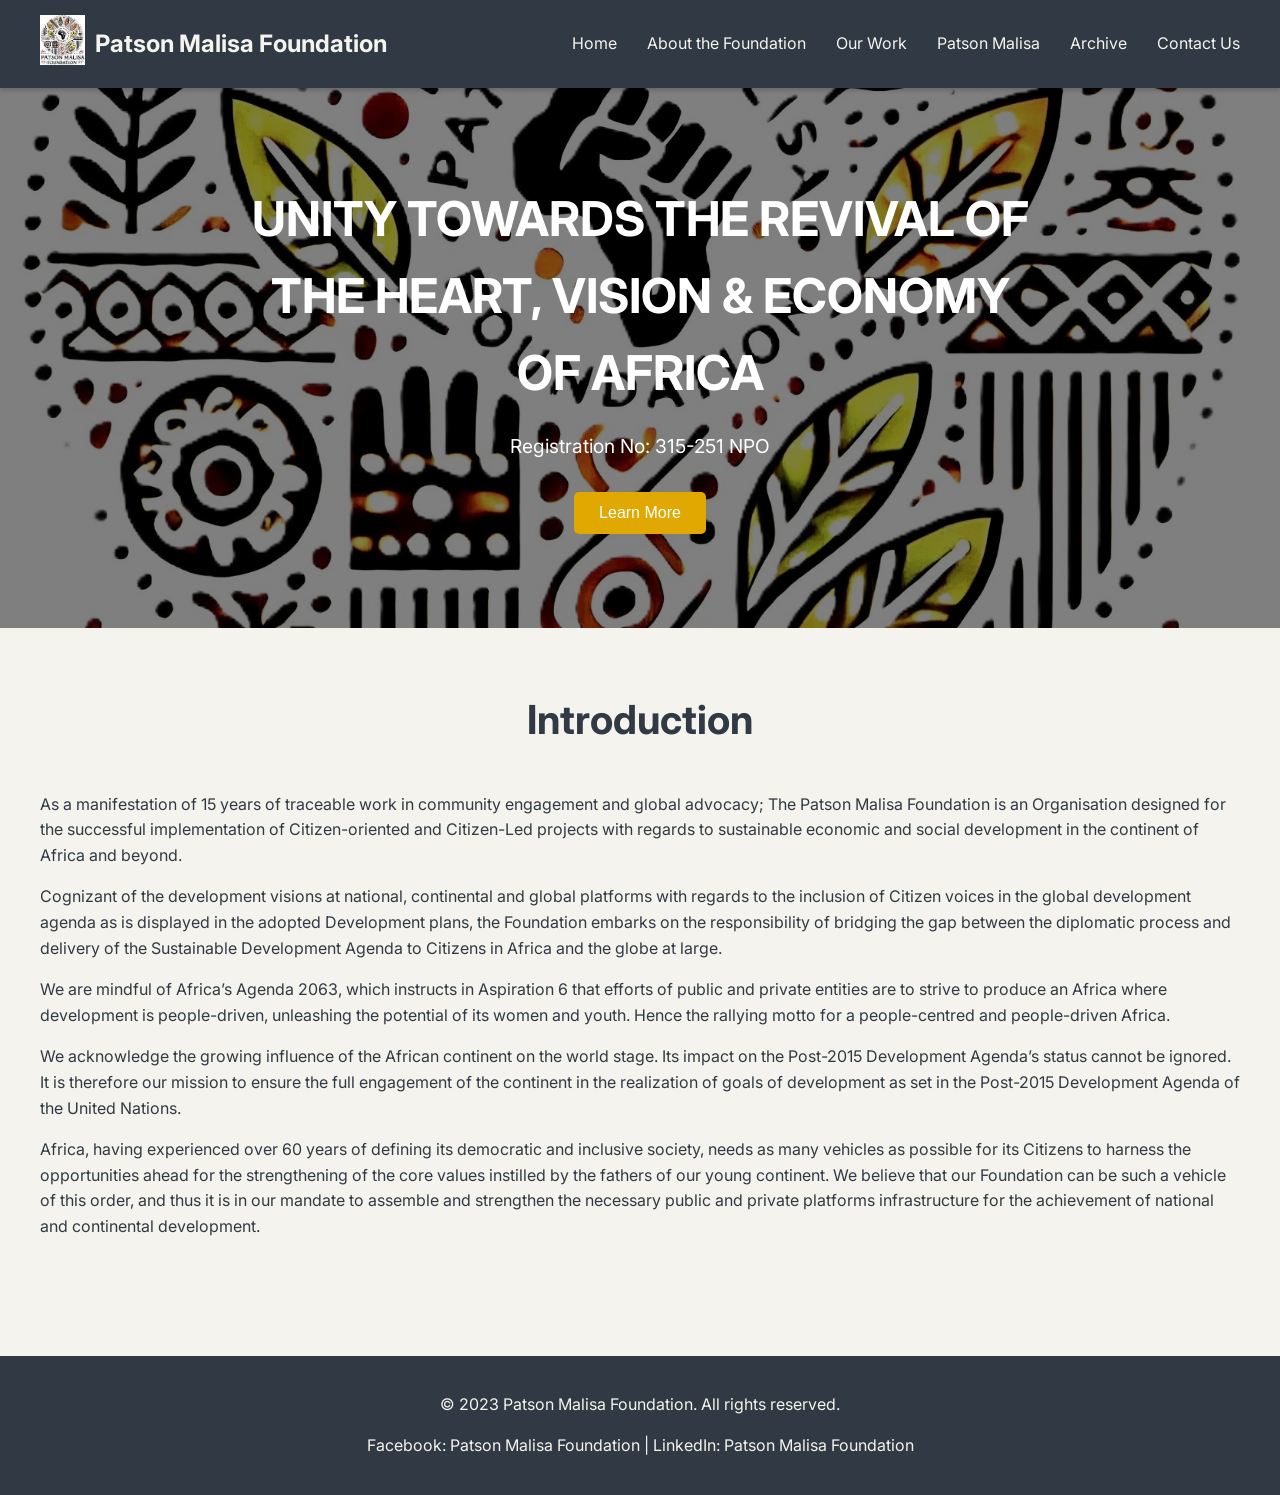
==== index.html @ ebae4bf5 "Add files via upload" ====
<!DOCTYPE html>
<html lang="en">
<head>
    <meta charset="UTF-8">
    <meta name="viewport" content="width=device-width, initial-scale=1.0">
    <title>Patson Malisa Foundation</title>
    <link rel="stylesheet" href="style.css">
    <link href="https://fonts.googleapis.com/css2?family=Inter:wght@300;400;700&display=swap" rel="stylesheet">
</head>
<body>
    <nav>
        <div class="navbar-container">
            <div class="logo-container">
                <a href="index.html">
                    <img src="20241104_100934.jpg" alt="Patson Malisa Foundation Logo">
                </a>
                <a href="index.html" class="foundation-name">Patson Malisa Foundation</a>
            </div>
            <ul class="nav-links">
                <li><a href="index.html">Home</a></li>
                <li><a href="about-the-foundation.html">About the Foundation</a></li>
                <li><a href="our-work.html">Our Work</a></li>
                <li><a href="patson-malisa-profile.html">Patson Malisa</a></li>
                <li><a href="archive.html">Archive</a></li>
                <li><a href="contact.html">Contact Us</a></li>
            </ul>
        </div>
    </nav>

    <header class="hero">
        <div class="hero-content">
            <h1>UNITY TOWARDS THE REVIVAL OF THE HEART, VISION & ECONOMY OF AFRICA</h1>
            <p>Registration No: 315-251 NPO</p>
            <button class="cta-button">Learn More</button>
        </div>
    </header>

    <main>
        <section id="introduction" class="section">
            <h2 class="section-title">Introduction</h2>
            <p>As a manifestation of 15 years of traceable work in community engagement and global advocacy; The Patson Malisa Foundation is an Organisation designed for the successful implementation of Citizen-oriented and Citizen-Led projects with regards to sustainable economic and social development in the continent of Africa and beyond.</p>
            <p>Cognizant of the development visions at national, continental and global platforms with regards to the inclusion of Citizen voices in the global development agenda as is displayed in the adopted Development plans, the Foundation embarks on the responsibility of bridging the gap between the diplomatic process and delivery of the Sustainable Development Agenda to Citizens in Africa and the globe at large.</p>
            <p>We are mindful of Africa’s Agenda 2063, which instructs in Aspiration 6 that efforts of public and private entities are to strive to produce an Africa where development is people-driven, unleashing the potential of its women and youth. Hence the rallying motto for a people-centred and people-driven Africa.</p>
            <p>We acknowledge the growing influence of the African continent on the world stage. Its impact on the Post-2015 Development Agenda’s status cannot be ignored. It is therefore our mission to ensure the full engagement of the continent in the realization of goals of development as set in the Post-2015 Development Agenda of the United Nations.</p>
            <p>Africa, having experienced over 60 years of defining its democratic and inclusive society, needs as many vehicles as possible for its Citizens to harness the opportunities ahead for the strengthening of the core values instilled by the fathers of our young continent. We believe that our Foundation can be such a vehicle of this order, and thus it is in our mandate to assemble and strengthen the necessary public and private platforms infrastructure for the achievement of national and continental development.</p>
        </section>
    </main>

    <footer>
        <p>&copy; 2023 Patson Malisa Foundation. All rights reserved.</p>
        <p>Facebook: Patson Malisa Foundation | LinkedIn: Patson Malisa Foundation</p>
    </footer>

    <script src="script.js"></script>
</body>
</html>
---- style.css ----
:root {
    --primary-text-color: #313A44; /* Weathered Slate */
    --background-color: #F5F3ED; /* Parchment */
    --accent-color: #E0A800; /* Muted Orange/Gold for CTAs */
    --deep-blue: #1A237E; /* Example Deep Blue/Navy */
    --secondary-background-color: #E8E4DF; /* Slightly darker parchment for zebra striping */
    --logo-color-primary: #313A44; /* Assuming logo has dark elements */
    --logo-color-secondary: #E0A800; /* Assuming logo has accent elements */
}

body {
    font-family: 'Inter', sans-serif;
    margin: 0;
    padding: 0;
    box-sizing: border-box;
    background-color: var(--background-color);
    color: var(--primary-text-color);
    line-height: 1.6;
}

/* Navigation Bar */
nav {
    background-color: var(--primary-text-color);
    padding: 15px 0;
    position: sticky;
    top: 0;
    z-index: 1000;
    box-shadow: 0 2px 5px rgba(0,0,0,0.2);
}

.navbar-container {
    max-width: 1200px;
    margin: 0 auto;
    display: flex;
    justify-content: space-between;
    align-items: center;
    padding: 0 20px;
}

.logo-container {
    display: flex;
    align-items: center;
}

.logo-container img {
    height: 50px; /* Adjust logo size as needed */
    margin-right: 10px;
}

.logo-container .foundation-name {
    color: var(--background-color);
    font-size: 1.5em;
    font-weight: 700;
    text-decoration: none;
}

.nav-links {
    list-style: none;
    margin: 0;
    padding: 0;
    display: flex;
}

.nav-links li {
    margin-left: 30px;
}

.nav-links a {
    color: var(--background-color);
    text-decoration: none;
    font-weight: 400;
    transition: color 0.3s ease;
}

.nav-links a:hover {
    color: var(--accent-color);
}

/* Hero Section */
.hero {
    width: 100%;
    height: 60vh; /* Full-width header, adjust height as needed */
    background: url('20241104_100934.jpg') no-repeat center center/cover; /* Using the provided logo image as hero background for now, will replace with a proper hero image later */
    display: flex;
    align-items: center;
    justify-content: center;
    text-align: center;
    color: white; /* Text color over hero image */
    position: relative;
}

.hero::before {
    content: '';
    position: absolute;
    top: 0;
    left: 0;
    right: 0;
    bottom: 0;
    background: rgba(0, 0, 0, 0.5); /* Overlay for readability */
}

.hero-content {
    position: relative;
    z-index: 1;
    max-width: 800px;
    padding: 20px;
}

.hero-content h1 {
    font-size: 3em;
    font-weight: 700;
    margin-bottom: 15px;
    text-transform: capitalize; /* Sentence case */
    color: white; /* Ensure hero text is white */
}

.hero-content p {
    font-size: 1.2em;
    margin-bottom: 30px;
    color: white; /* Ensure hero text is white */
}

.cta-button {
    background-color: var(--accent-color);
    color: white;
    padding: 12px 25px;
    border: none;
    border-radius: 5px;
    font-size: 1em;
    cursor: pointer;
    transition: background-color 0.3s ease;
}

.cta-button:hover {
    background-color: #c09000; /* Slightly darker accent on hover */
}

/* General Typography */
h1, h2, h3, h4, h5, h6 {
    font-weight: 700;
    color: var(--primary-text-color);
    text-transform: capitalize; /* Sentence case for headers */
    margin-top: 0;
    margin-bottom: 15px;
}

p {
    margin-bottom: 1em;
}

/* Section Styling (Zebra Striping) */
.section {
    padding: 60px 20px;
    max-width: 1200px;
    margin: 0 auto;
}

.section:nth-of-type(even) {
    background-color: var(--secondary-background-color);
}

.section-title {
    text-align: center;
    font-size: 2.5em;
    margin-bottom: 40px;
}

/* Card-Based Design */
.card-grid {
    display: grid;
    grid-template-columns: repeat(auto-fit, minmax(300px, 1fr));
    gap: 30px;
    margin-top: 30px;
}

.card {
    background-color: white;
    padding: 25px;
    border-radius: 8px;
    box-shadow: 0 4px 10px rgba(0,0,0,0.1);
    transition: transform 0.3s ease;
}

.card:hover {
    transform: translateY(-5px);
}

.card h3 {
    color: var(--deep-blue);
    font-size: 1.5em;
    margin-bottom: 15px;
}

/* Data Grid */
.data-grid {
    display: grid;
    grid-template-columns: repeat(auto-fit, minmax(200px, 1fr));
    gap: 20px;
    margin-top: 40px;
    text-align: center;
}

.data-item {
    background-color: transparent;
    color: var(--primary-text-color);
    padding: 20px;
    border-radius: 8px;
}

.data-item .number {
    font-size: 2.5em;
    font-weight: 700;
    margin-bottom: 5px;
}

.data-item .label {
    font-size: 1em;
    opacity: 0.8;
}

/* Profile Picture */
.profile-picture {
    width: 200px;
    height: 200px;
    border-radius: 50%;
    object-fit: cover;
    margin: 0 auto 30px auto;
    display: block;
    border: 5px solid var(--accent-color);
    box-shadow: 0 0 15px rgba(0,0,0,0.2);
}

/* Carousel Styles */
.carousel-container {
    position: relative;
    max-width: 800px;
    margin: 40px auto;
    overflow: hidden;
    border-radius: 8px;
    box-shadow: 0 4px 10px rgba(0,0,0,0.1);
    background-color: #000; /* Added for visual contrast when object-fit: contain leaves empty space */
}

.carousel-slide {
    display: flex;
    transition: transform 0.5s ease-in-out;
}

.carousel-slide img {
    width: 100%;
    display: block;
    flex-shrink: 0;
    height: 450px; /* Fixed height for consistency */
    object-fit: contain; /* Changed from cover to contain */
}

.carousel-prev, .carousel-next {
    position: absolute;
    top: 50%;
    transform: translateY(-50%);
    background-color: rgba(0, 0, 0, 0.5);
    color: white;
    border: none;
    padding: 10px 15px;
    cursor: pointer;
    font-size: 1.5em;
    z-index: 10;
    border-radius: 5px;
}

.carousel-prev {
    left: 10px;
}

.carousel-next {
    right: 10px;
}

/* Video Grid Styles */
.video-grid {
    display: grid;
    grid-template-columns: repeat(auto-fit, minmax(300px, 1fr));
    gap: 30px;
    margin-top: 40px;
}

.video-item {
    text-align: center;
}

.video-item h4 {
    font-size: 1.2em;
    margin-bottom: 15px;
    color: var(--primary-text-color);
}

.video-item iframe {
    width: 100%;
    height: 200px; /* Adjust as needed */
    border-radius: 8px;
}


/* Mobile-First Adaptability */
@media (max-width: 768px) {
    .hero {
        height: 50vh;
    }

    .hero-content h1 {
        font-size: 2.2em;
    }

    .hero-content p {
        font-size: 1em;
    }

    .navbar-container {
        flex-direction: column;
        align-items: flex-start;
    }

    .nav-links {
        flex-direction: column;
        width: 100%;
        margin-top: 15px;
    }

    .nav-links li {
        margin: 5px 0;
    }

    .section {
        padding: 40px 15px;
    }

    .section-title {
        font-size: 2em;
    }

    .carousel-slide img {
        height: 250px; /* Adjust for smaller screens */
    }

    .video-item iframe {
        height: 180px;
    }
}

footer {
    background-color: var(--primary-text-color);
    color: var(--background-color);
    text-align: center;
    padding: 20px;
    margin-top: 40px;
}
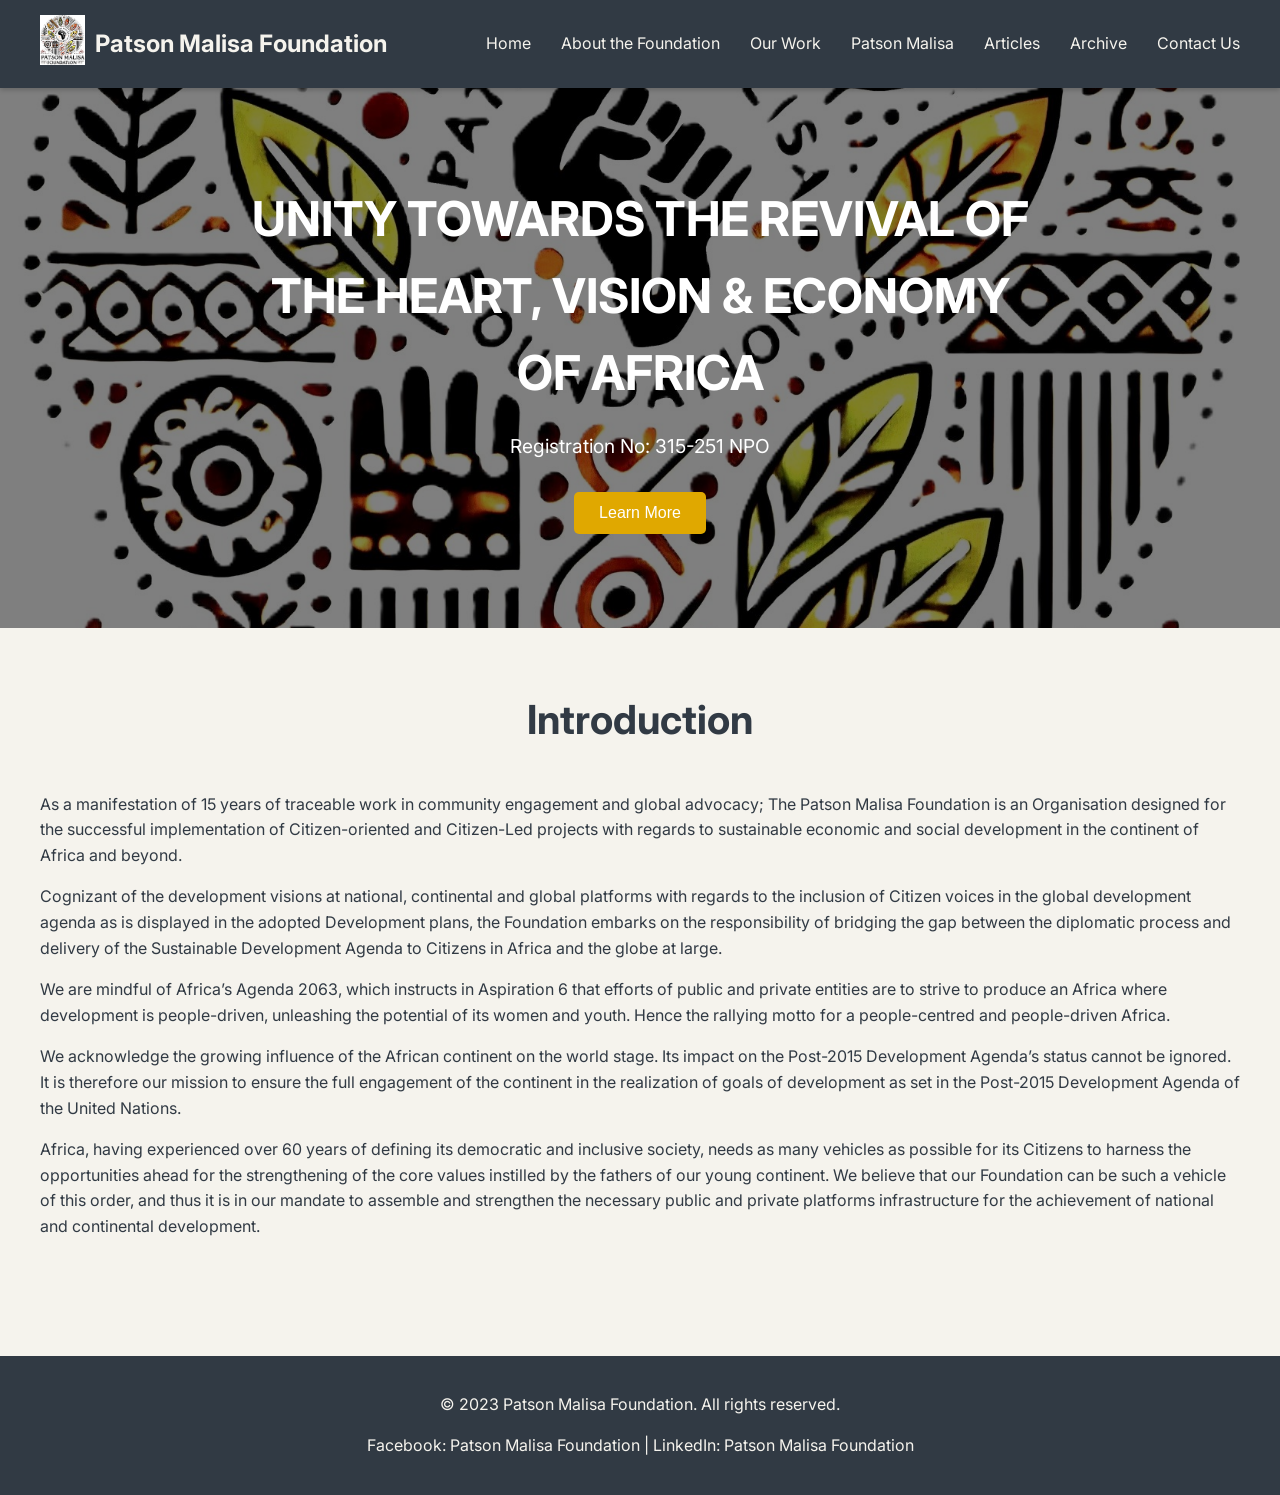
==== commit 091ec9a5: "Add files via upload" ====
--- a/index.html
+++ b/index.html
@@ -21,6 +21,7 @@
                 <li><a href="about-the-foundation.html">About the Foundation</a></li>
                 <li><a href="our-work.html">Our Work</a></li>
                 <li><a href="patson-malisa-profile.html">Patson Malisa</a></li>
+                <li><a href="articles.html">Articles</a></li>
                 <li><a href="archive.html">Archive</a></li>
                 <li><a href="contact.html">Contact Us</a></li>
             </ul>
--- a/style.css
+++ b/style.css
@@ -163,6 +163,11 @@
     text-align: center;
     font-size: 2.5em;
     margin-bottom: 40px;
+}
+
+/* Center Content Class */
+.center-content {
+    text-align: center;
 }
 
 /* Card-Based Design */
@@ -247,11 +252,12 @@
 }
 
 .carousel-slide img {
+    min-width: 100%; /* Ensures each image takes up the full width of the container */
+    flex-shrink: 0; /* Prevents images from shrinking to fit the container */
     width: 100%;
     display: block;
-    flex-shrink: 0;
     height: 450px; /* Fixed height for consistency */
-    object-fit: contain; /* Changed from cover to contain */
+    object-fit: contain; /* Ensures the entire image is visible */
 }
 
 .carousel-prev, .carousel-next {
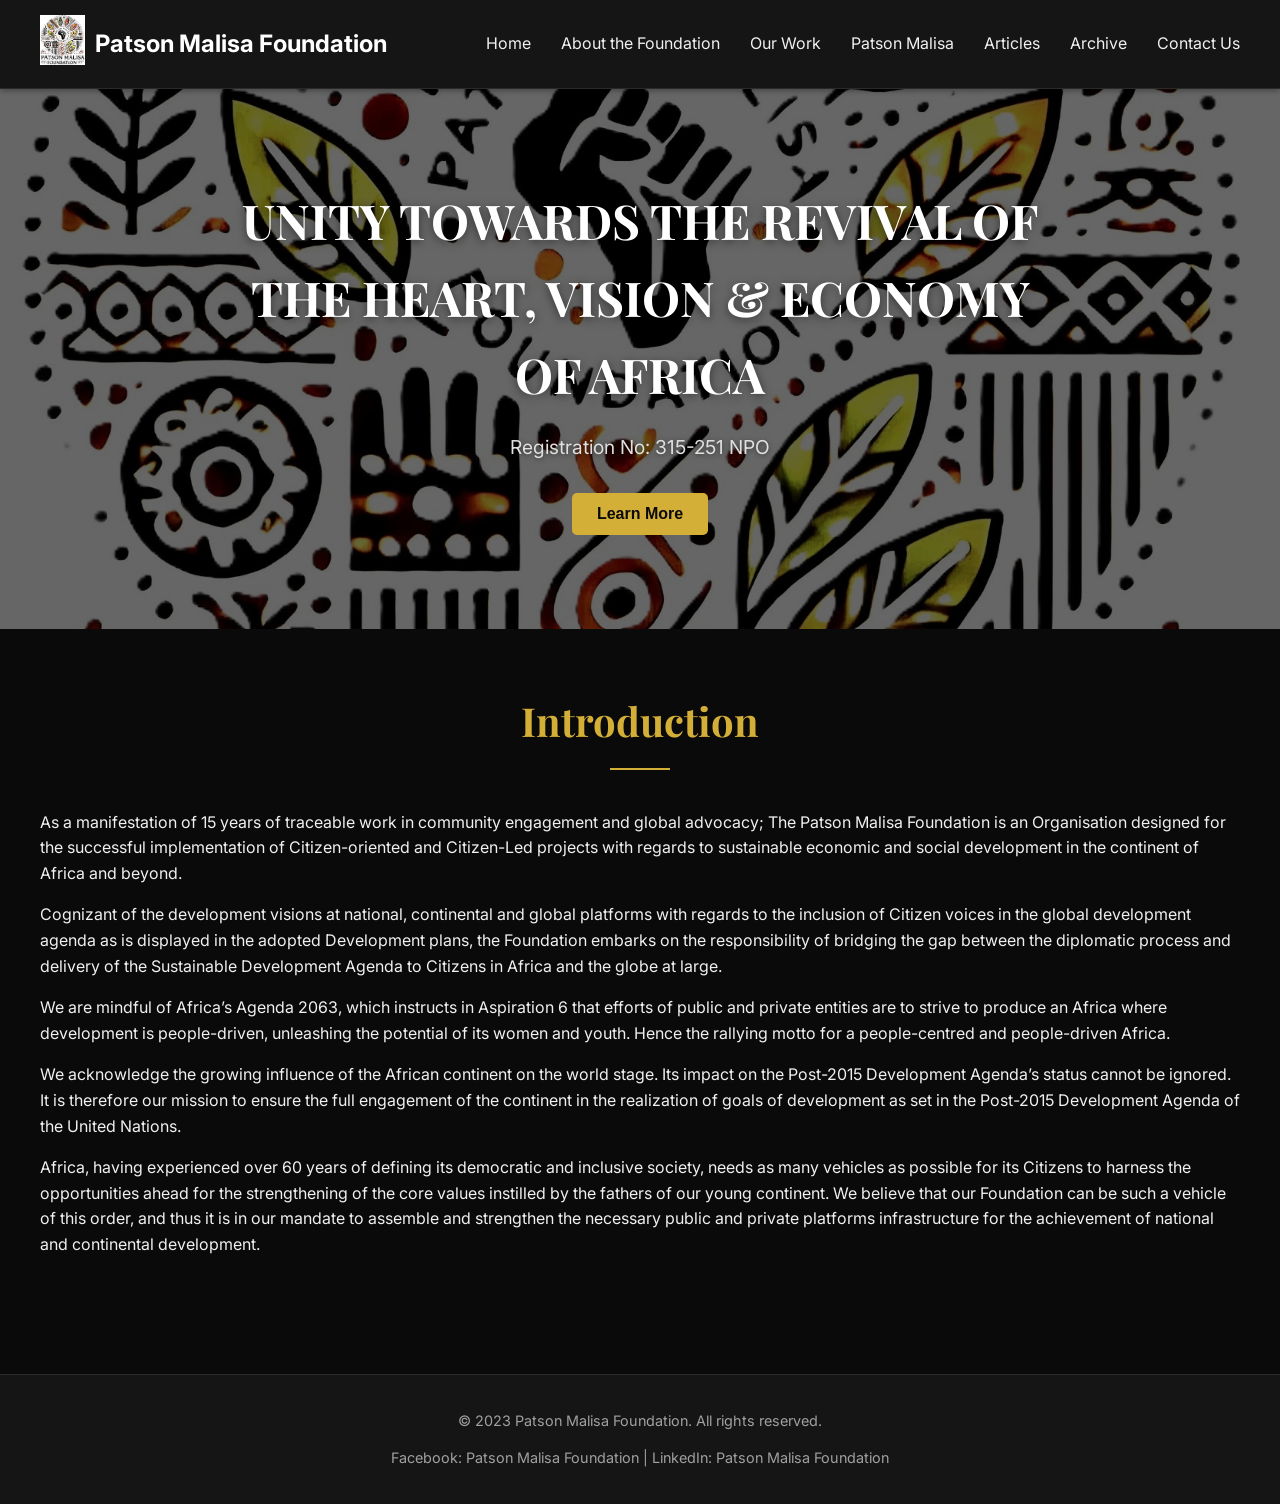
==== commit 7ae048c0: "Add files via upload" ====
--- a/index.html
+++ b/index.html
@@ -5,7 +5,10 @@
     <meta name="viewport" content="width=device-width, initial-scale=1.0">
     <title>Patson Malisa Foundation</title>
     <link rel="stylesheet" href="style.css">
-    <link href="https://fonts.googleapis.com/css2?family=Inter:wght@300;400;700&display=swap" rel="stylesheet">
+    <link href="https://fonts.googleapis.com/css2?family=Inter:wght@300;400;500;700&family=Playfair+Display:wght@400;700&display=swap" rel="stylesheet">
+    <style>
+        h1, h2, h3, h4, h5, h6 { font-family: 'Playfair Display', serif; }
+    </style>
 </head>
 <body>
     <nav>
--- a/style.css
+++ b/style.css
@@ -1,11 +1,14 @@
 :root {
-    --primary-text-color: #313A44; /* Weathered Slate */
-    --background-color: #F5F3ED; /* Parchment */
-    --accent-color: #E0A800; /* Muted Orange/Gold for CTAs */
-    --deep-blue: #1A237E; /* Example Deep Blue/Navy */
-    --secondary-background-color: #E8E4DF; /* Slightly darker parchment for zebra striping */
-    --logo-color-primary: #313A44; /* Assuming logo has dark elements */
-    --logo-color-secondary: #E0A800; /* Assuming logo has accent elements */
+    --primary-text-color: #F0F0F0; /* Off-white text for dark theme readability */
+    --background-color: #0A0A0A; /* Deep black background */
+    --accent-color: #D4AF37; /* Rich gold/amber for CTAs and accents */
+    --deep-blue: #1A237E; /* Deep blue for card headers */
+    --secondary-background-color: #1A1A1A; /* Slightly lighter dark for zebra striping */
+    --card-background: #151515; /* Card background - slightly lighter than main bg */
+    --border-color: #2A2A2A; /* Subtle borders */
+    --logo-color-primary: #FFFFFF; /* White logo text */
+    --logo-color-secondary: #D4AF37; /* Gold accent for logo */
+    --hover-bg: #1E1E1E; /* Hover state for cards/items */
 }
 
 body {
@@ -20,12 +23,13 @@
 
 /* Navigation Bar */
 nav {
-    background-color: var(--primary-text-color);
+    background-color: var(--card-background);
     padding: 15px 0;
     position: sticky;
     top: 0;
     z-index: 1000;
-    box-shadow: 0 2px 5px rgba(0,0,0,0.2);
+    box-shadow: 0 2px 5px rgba(0,0,0,0.3);
+    border-bottom: 1px solid var(--border-color);
 }
 
 .navbar-container {
@@ -43,12 +47,12 @@
 }
 
 .logo-container img {
-    height: 50px; /* Adjust logo size as needed */
+    height: 50px;
     margin-right: 10px;
 }
 
 .logo-container .foundation-name {
-    color: var(--background-color);
+    color: var(--logo-color-primary);
     font-size: 1.5em;
     font-weight: 700;
     text-decoration: none;
@@ -66,7 +70,7 @@
 }
 
 .nav-links a {
-    color: var(--background-color);
+    color: var(--primary-text-color);
     text-decoration: none;
     font-weight: 400;
     transition: color 0.3s ease;
@@ -79,13 +83,13 @@
 /* Hero Section */
 .hero {
     width: 100%;
-    height: 60vh; /* Full-width header, adjust height as needed */
-    background: url('20241104_100934.jpg') no-repeat center center/cover; /* Using the provided logo image as hero background for now, will replace with a proper hero image later */
+    height: 60vh;
+    background: url('20241104_100934.jpg') no-repeat center center/cover;
     display: flex;
     align-items: center;
     justify-content: center;
     text-align: center;
-    color: white; /* Text color over hero image */
+    color: white;
     position: relative;
 }
 
@@ -96,7 +100,7 @@
     left: 0;
     right: 0;
     bottom: 0;
-    background: rgba(0, 0, 0, 0.5); /* Overlay for readability */
+    background: rgba(0, 0, 0, 0.6);
 }
 
 .hero-content {
@@ -110,36 +114,40 @@
     font-size: 3em;
     font-weight: 700;
     margin-bottom: 15px;
-    text-transform: capitalize; /* Sentence case */
-    color: white; /* Ensure hero text is white */
+    text-transform: capitalize;
+    color: white;
+    text-shadow: 0 2px 10px rgba(0, 0, 0, 0.5);
 }
 
 .hero-content p {
     font-size: 1.2em;
     margin-bottom: 30px;
-    color: white; /* Ensure hero text is white */
+    color: #E0E0E0;
+    text-shadow: 0 1px 5px rgba(0, 0, 0, 0.5);
 }
 
 .cta-button {
     background-color: var(--accent-color);
-    color: white;
+    color: var(--background-color);
     padding: 12px 25px;
     border: none;
     border-radius: 5px;
     font-size: 1em;
+    font-weight: 600;
     cursor: pointer;
-    transition: background-color 0.3s ease;
+    transition: background-color 0.3s ease, transform 0.2s ease;
 }
 
 .cta-button:hover {
-    background-color: #c09000; /* Slightly darker accent on hover */
+    background-color: #B8860B; /* Slightly darker gold on hover */
+    transform: translateY(-2px);
 }
 
 /* General Typography */
 h1, h2, h3, h4, h5, h6 {
     font-weight: 700;
     color: var(--primary-text-color);
-    text-transform: capitalize; /* Sentence case for headers */
+    text-transform: capitalize;
     margin-top: 0;
     margin-bottom: 15px;
 }
@@ -163,6 +171,17 @@
     text-align: center;
     font-size: 2.5em;
     margin-bottom: 40px;
+    color: var(--accent-color);
+    position: relative;
+}
+
+.section-title::after {
+    content: '';
+    display: block;
+    width: 60px;
+    height: 2px;
+    background-color: var(--accent-color);
+    margin: 15px auto 0;
 }
 
 /* Center Content Class */
@@ -179,20 +198,23 @@
 }
 
 .card {
-    background-color: white;
+    background-color: var(--card-background);
     padding: 25px;
     border-radius: 8px;
-    box-shadow: 0 4px 10px rgba(0,0,0,0.1);
-    transition: transform 0.3s ease;
+    box-shadow: 0 4px 10px rgba(0,0,0,0.3);
+    border: 1px solid var(--border-color);
+    transition: transform 0.3s ease, box-shadow 0.3s ease;
 }
 
 .card:hover {
     transform: translateY(-5px);
+    box-shadow: 0 6px 20px rgba(0,0,0,0.4);
+    background-color: var(--hover-bg);
 }
 
 .card h3 {
-    color: var(--deep-blue);
-    font-size: 1.5em;
+    color: var(--accent-color);
+    font-size: 1.2em;
     margin-bottom: 15px;
 }
 
@@ -206,16 +228,23 @@
 }
 
 .data-item {
-    background-color: transparent;
-    color: var(--primary-text-color);
-    padding: 20px;
-    border-radius: 8px;
+    background-color: var(--card-background);
+    color: var(--primary-text-color);
+    padding: 25px 20px;
+    border-radius: 8px;
+    border: 1px solid var(--border-color);
+    transition: background-color 0.3s ease;
+}
+
+.data-item:hover {
+    background-color: var(--hover-bg);
 }
 
 .data-item .number {
-    font-size: 2.5em;
+    font-size: 2em;
     font-weight: 700;
     margin-bottom: 5px;
+    color: var(--accent-color);
 }
 
 .data-item .label {
@@ -231,8 +260,8 @@
     object-fit: cover;
     margin: 0 auto 30px auto;
     display: block;
-    border: 5px solid var(--accent-color);
-    box-shadow: 0 0 15px rgba(0,0,0,0.2);
+    border: 3px solid var(--accent-color);
+    box-shadow: 0 0 20px rgba(212, 175, 55, 0.3);
 }
 
 /* Carousel Styles */
@@ -242,8 +271,9 @@
     margin: 40px auto;
     overflow: hidden;
     border-radius: 8px;
-    box-shadow: 0 4px 10px rgba(0,0,0,0.1);
-    background-color: #000; /* Added for visual contrast when object-fit: contain leaves empty space */
+    box-shadow: 0 4px 20px rgba(0,0,0,0.4);
+    background-color: #000;
+    border: 1px solid var(--border-color);
 }
 
 .carousel-slide {
@@ -252,26 +282,31 @@
 }
 
 .carousel-slide img {
-    min-width: 100%; /* Ensures each image takes up the full width of the container */
-    flex-shrink: 0; /* Prevents images from shrinking to fit the container */
+    min-width: 100%;
+    flex-shrink: 0;
     width: 100%;
     display: block;
-    height: 450px; /* Fixed height for consistency */
-    object-fit: contain; /* Ensures the entire image is visible */
+    height: 450px;
+    object-fit: contain;
 }
 
 .carousel-prev, .carousel-next {
     position: absolute;
     top: 50%;
     transform: translateY(-50%);
-    background-color: rgba(0, 0, 0, 0.5);
-    color: white;
+    background-color: rgba(212, 175, 55, 0.8);
+    color: var(--background-color);
     border: none;
     padding: 10px 15px;
     cursor: pointer;
     font-size: 1.5em;
     z-index: 10;
     border-radius: 5px;
+    transition: background-color 0.3s ease;
+}
+
+.carousel-prev:hover, .carousel-next:hover {
+    background-color: var(--accent-color);
 }
 
 .carousel-prev {
@@ -280,6 +315,26 @@
 
 .carousel-next {
     right: 10px;
+}
+
+.carousel-full-view {
+    position: absolute;
+    bottom: 15px;
+    left: 50%;
+    transform: translateX(-50%);
+    background-color: var(--accent-color);
+    color: var(--background-color);
+    border: none;
+    padding: 8px 20px;
+    border-radius: 5px;
+    cursor: pointer;
+    font-size: 0.9em;
+    font-weight: 600;
+    transition: background-color 0.3s ease;
+}
+
+.carousel-full-view:hover {
+    background-color: #B8860B;
 }
 
 /* Video Grid Styles */
@@ -292,6 +347,10 @@
 
 .video-item {
     text-align: center;
+    background-color: var(--card-background);
+    padding: 20px;
+    border-radius: 8px;
+    border: 1px solid var(--border-color);
 }
 
 .video-item h4 {
@@ -302,8 +361,212 @@
 
 .video-item iframe {
     width: 100%;
-    height: 200px; /* Adjust as needed */
-    border-radius: 8px;
+    height: 200px;
+    border-radius: 8px;
+    border: 1px solid var(--border-color);
+}
+
+.video-wrapper {
+    position: relative;
+    width: 100%;
+    height: 0;
+    padding-bottom: 56.25%;
+    margin-bottom: 10px;
+}
+
+.video-wrapper iframe {
+    position: absolute;
+    top: 0;
+    left: 0;
+    width: 100%;
+    height: 100%;
+    border-radius: 8px;
+    border: 1px solid var(--border-color);
+}
+
+.watch-link {
+    display: inline-block;
+    color: var(--accent-color);
+    text-decoration: none;
+    font-size: 0.9em;
+    font-weight: 600;
+    padding: 8px 16px;
+    border: 1px solid var(--accent-color);
+    border-radius: 5px;
+    transition: all 0.3s ease;
+}
+
+.watch-link:hover {
+    background-color: var(--accent-color);
+    color: var(--background-color);
+    transform: translateY(-2px);
+}
+
+/* Articles List */
+.articles-list .article-item {
+    margin-bottom: 20px;
+}
+
+.article-item {
+    background-color: var(--card-background);
+    padding: 25px;
+    border-radius: 8px;
+    border: 1px solid var(--border-color);
+    margin-bottom: 20px;
+}
+
+.article-item h3 {
+    color: var(--accent-color);
+    font-size: 1.3em;
+    margin-bottom: 15px;
+}
+
+.read-more-btn {
+    background-color: transparent;
+    color: var(--accent-color);
+    border: 1px solid var(--accent-color);
+    padding: 8px 20px;
+    border-radius: 5px;
+    cursor: pointer;
+    font-size: 0.9em;
+    font-weight: 600;
+    transition: all 0.3s ease;
+    margin-top: 15px;
+}
+
+.read-more-btn:hover {
+    background-color: var(--accent-color);
+    color: var(--background-color);
+    transform: translateY(-2px);
+}
+
+/* Contact Form Styles */
+.contact-form {
+    margin-top: 20px;
+}
+
+.form-group {
+    margin-bottom: 20px;
+}
+
+.form-group label {
+    display: block;
+    margin-bottom: 5px;
+    color: var(--primary-text-color);
+    font-weight: 500;
+}
+
+.form-group input,
+.form-group textarea {
+    width: 100%;
+    padding: 12px;
+    border: 1px solid var(--border-color);
+    border-radius: 5px;
+    background-color: var(--background-color);
+    color: var(--primary-text-color);
+    font-family: inherit;
+    font-size: 1em;
+    transition: border-color 0.3s ease;
+}
+
+.form-group input:focus,
+.form-group textarea:focus {
+    outline: none;
+    border-color: var(--accent-color);
+}
+
+/* Modal Styles */
+.modal {
+    display: none;
+    position: fixed;
+    z-index: 1001;
+    left: 0;
+    top: 0;
+    width: 100%;
+    height: 100%;
+    overflow: auto;
+    background-color: rgba(0,0,0,0.7);
+}
+
+.modal-content {
+    background-color: var(--card-background);
+    margin: 10% auto;
+    padding: 30px;
+    border: 1px solid var(--border-color);
+    width: 70%;
+    max-width: 800px;
+    border-radius: 8px;
+    position: relative;
+    box-shadow: 0 5px 20px rgba(0,0,0,0.4);
+    color: var(--primary-text-color);
+}
+
+.close-btn {
+    color: #aaa;
+    position: absolute;
+    top: 15px;
+    right: 25px;
+    font-size: 28px;
+    font-weight: bold;
+    cursor: pointer;
+    transition: color 0.3s ease;
+}
+
+.close-btn:hover,
+.close-btn:focus {
+    color: var(--accent-color);
+    text-decoration: none;
+}
+
+/* Full View Modal Styles */
+#full-view-modal {
+    display: none;
+    position: fixed;
+    z-index: 1002;
+    left: 0;
+    top: 0;
+    width: 100%;
+    height: 100%;
+    overflow: auto;
+    background-color: rgba(0,0,0,0.9);
+}
+
+#full-view-modal .modal-content {
+    background-color: transparent;
+    margin: 0;
+    padding: 0;
+    border: none;
+    width: 100%;
+    height: 100%;
+    display: flex;
+    justify-content: center;
+    align-items: center;
+}
+
+#full-view-image {
+    max-width: 90%;
+    max-height: 90%;
+    object-fit: contain;
+    border-radius: 8px;
+    box-shadow: 0 0 20px rgba(212, 175, 55, 0.3);
+}
+
+#full-view-modal .close-btn {
+    position: fixed;
+    top: 20px;
+    right: 20px;
+    color: white;
+    background: rgba(212, 175, 55, 0.3);
+    padding: 10px 15px;
+    border-radius: 50%;
+    cursor: pointer;
+    font-size: 24px;
+    z-index: 1003;
+}
+
+#full-view-modal .close-btn:hover {
+    background: rgba(212, 175, 55, 0.6);
+    color: var(--background-color);
 }
 
 
@@ -344,19 +607,43 @@
         font-size: 2em;
     }
 
+    .section-title::after {
+        width: 40px;
+        height: 2px;
+    }
+
     .carousel-slide img {
-        height: 250px; /* Adjust for smaller screens */
-    }
-
-    .video-item iframe {
-        height: 180px;
+        height: 250px;
+    }
+
+    .video-wrapper {
+        padding-bottom: 75%; /* 4:3 aspect ratio for smaller screens */
+    }
+
+    .video-item {
+        padding: 15px;
+    }
+
+    .modal-content {
+        width: 90%;
+        margin: 20% auto;
     }
 }
 
 footer {
-    background-color: var(--primary-text-color);
-    color: var(--background-color);
+    background-color: var(--card-background);
+    color: var(--primary-text-color);
     text-align: center;
     padding: 20px;
     margin-top: 40px;
-}
+    border-top: 1px solid var(--border-color);
+}
+
+footer p {
+    color: #A0A0A0;
+    font-size: 0.9em;
+}
+
+footer .highlight {
+    color: var(--accent-color);
+}
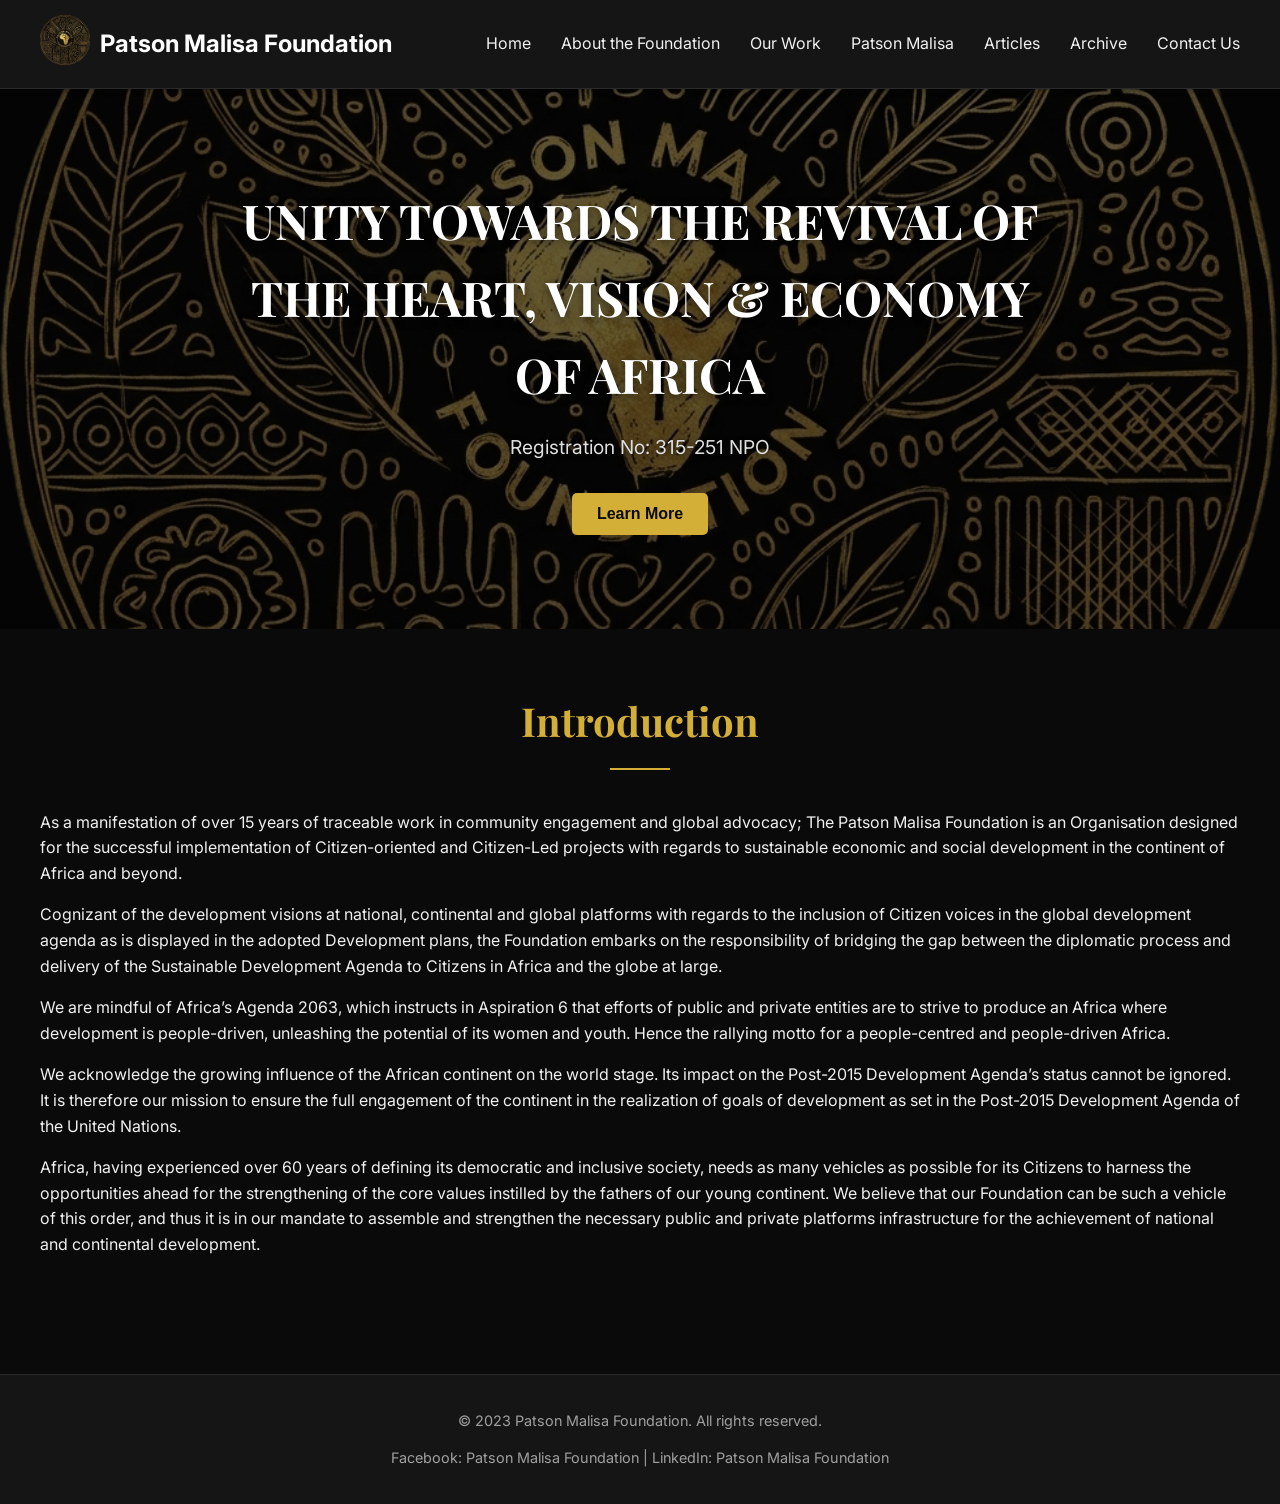
==== commit 19652059: "Update index.html" ====
--- a/index.html
+++ b/index.html
@@ -42,7 +42,7 @@
     <main>
         <section id="introduction" class="section">
             <h2 class="section-title">Introduction</h2>
-            <p>As a manifestation of 15 years of traceable work in community engagement and global advocacy; The Patson Malisa Foundation is an Organisation designed for the successful implementation of Citizen-oriented and Citizen-Led projects with regards to sustainable economic and social development in the continent of Africa and beyond.</p>
+            <p>As a manifestation of over 15 years of traceable work in community engagement and global advocacy; The Patson Malisa Foundation is an Organisation designed for the successful implementation of Citizen-oriented and Citizen-Led projects with regards to sustainable economic and social development in the continent of Africa and beyond.</p>
             <p>Cognizant of the development visions at national, continental and global platforms with regards to the inclusion of Citizen voices in the global development agenda as is displayed in the adopted Development plans, the Foundation embarks on the responsibility of bridging the gap between the diplomatic process and delivery of the Sustainable Development Agenda to Citizens in Africa and the globe at large.</p>
             <p>We are mindful of Africa’s Agenda 2063, which instructs in Aspiration 6 that efforts of public and private entities are to strive to produce an Africa where development is people-driven, unleashing the potential of its women and youth. Hence the rallying motto for a people-centred and people-driven Africa.</p>
             <p>We acknowledge the growing influence of the African continent on the world stage. Its impact on the Post-2015 Development Agenda’s status cannot be ignored. It is therefore our mission to ensure the full engagement of the continent in the realization of goals of development as set in the Post-2015 Development Agenda of the United Nations.</p>
@@ -57,4 +57,4 @@
 
     <script src="script.js"></script>
 </body>
-</html>+</html>
